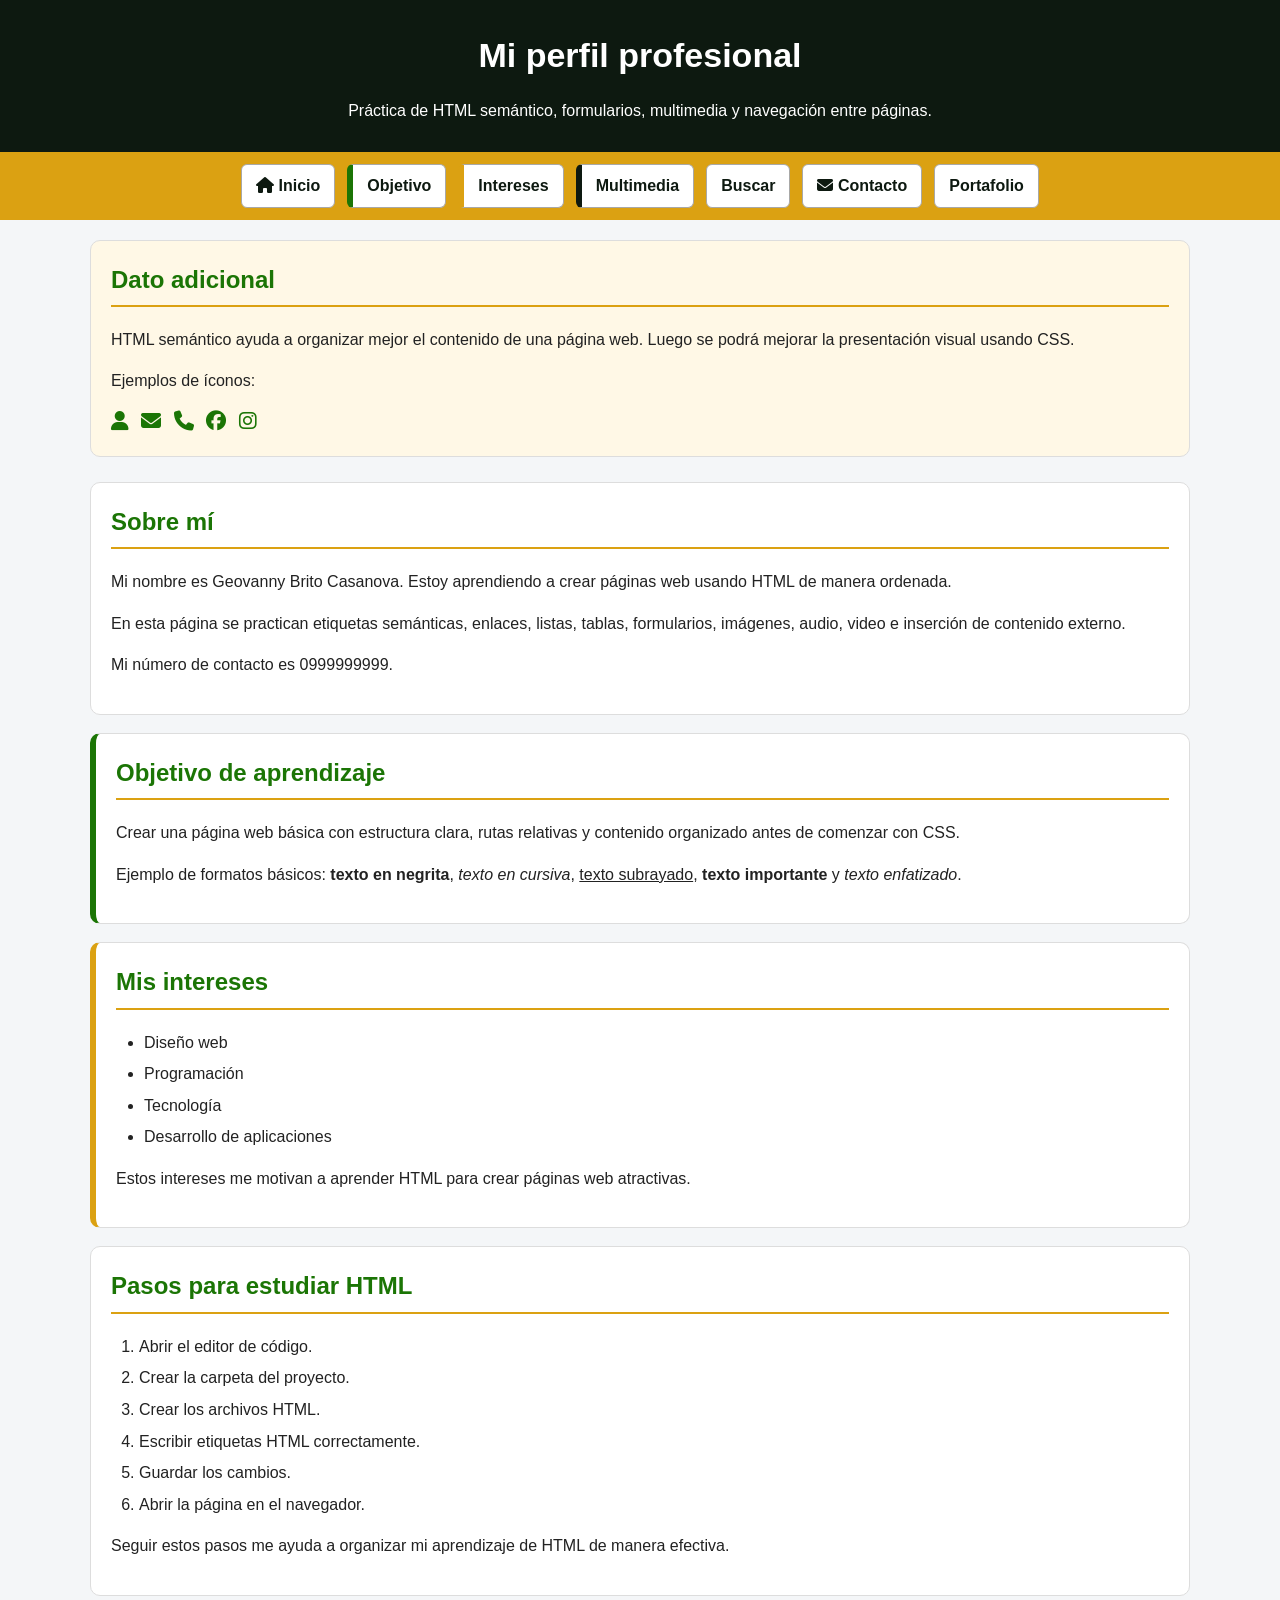
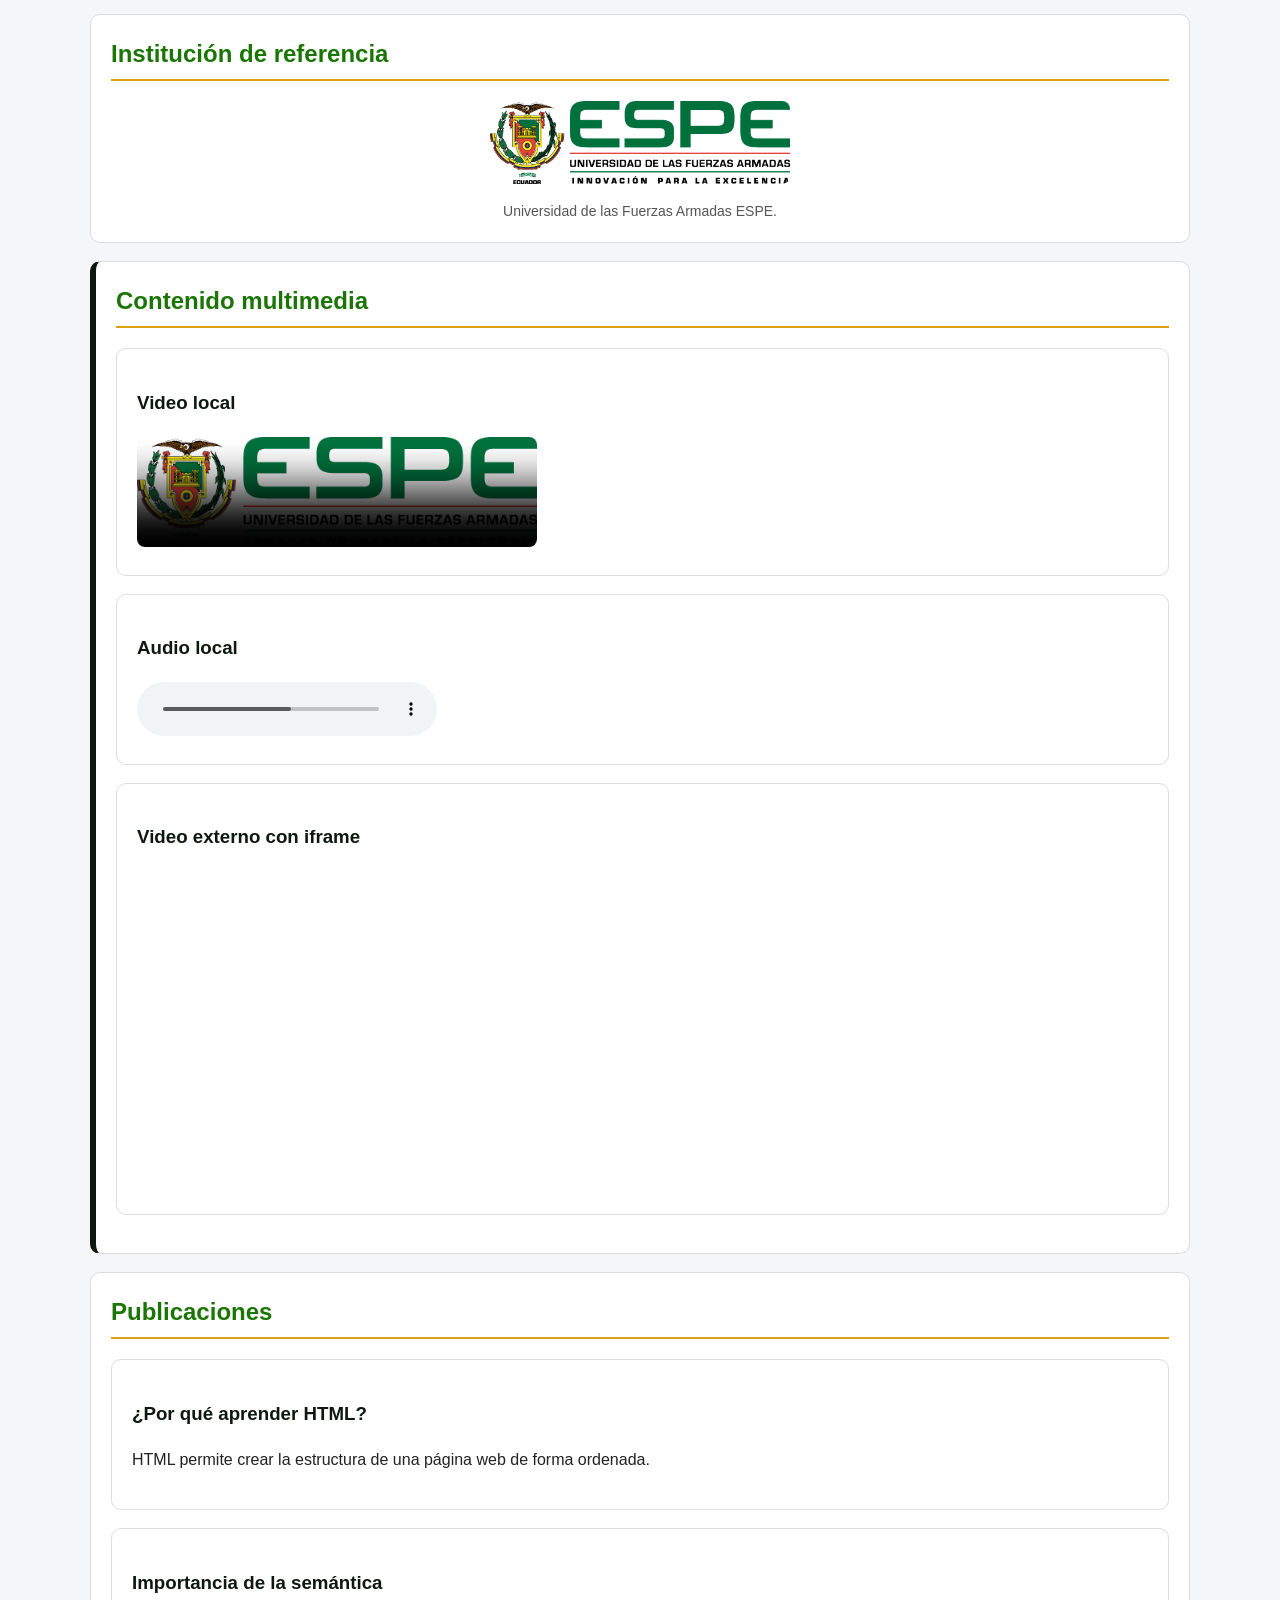
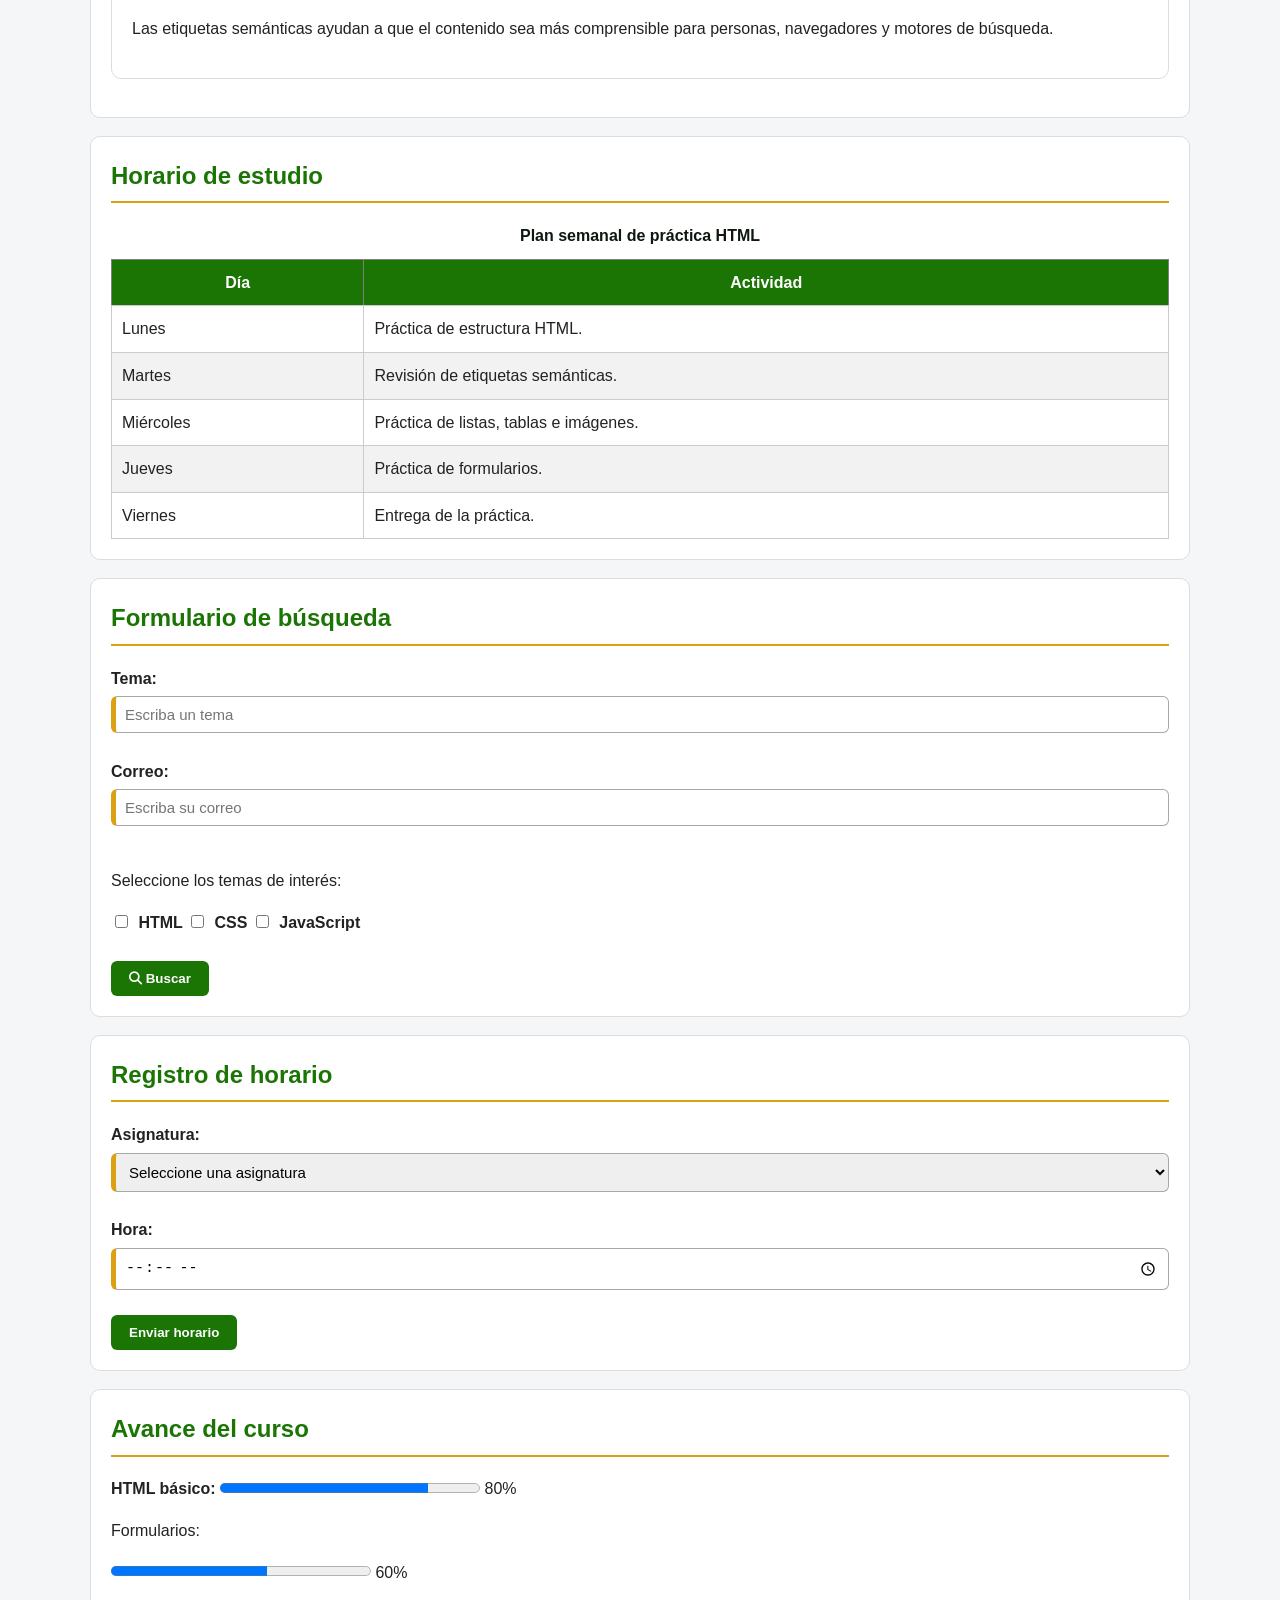
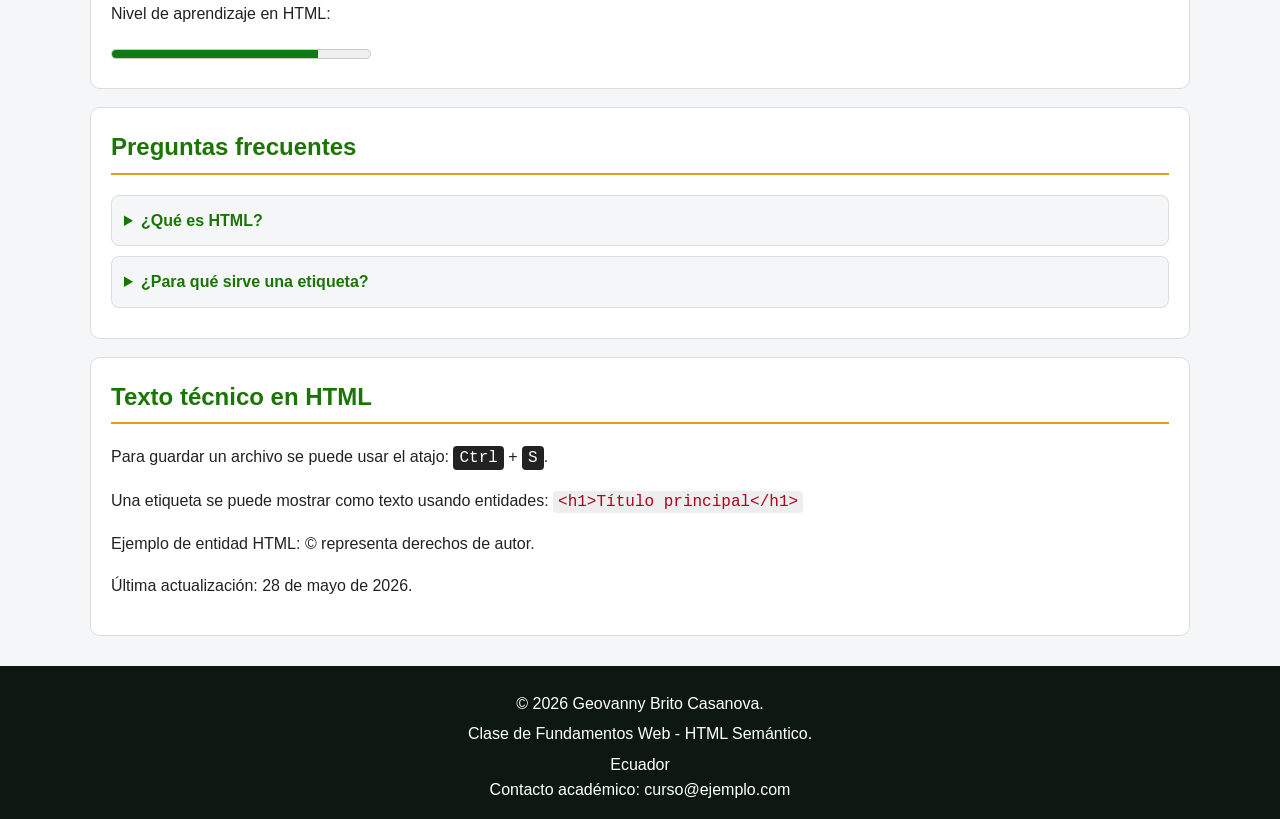
==== index.html @ 4c4e46ec "PracrticaBootstrap" ====
<!DOCTYPE html>
<html lang="es">

<head>
    <meta charset="UTF-8">
    <title>Mi perfil profesional</title>

    <!-- Ícono de la pestaña del navegador -->
    <link rel="icon" href="img/mundito.ico" type="image/x-icon">

    <!-- Librería externa para usar íconos -->
    <link rel="stylesheet" href="https://cdnjs.cloudflare.com/ajax/libs/font-awesome/6.5.0/css/all.min.css">

    <link rel="stylesheet" href="css/general.css">
    <link rel="stylesheet" href="css/index.css">
</head>

<body>

    <!-- Encabezado principal de la página -->
    <header>
        <h1>Mi perfil profesional</h1>
        <p>Práctica de HTML semántico, formularios, multimedia y navegación entre páginas.</p>
    </header>

    <!-- Menú de navegación principal -->
    <nav>
        <a class="class_btn_nav_1"  id="inicio" href="index.html">
            <i class="fa-solid fa-house"></i>
            Inicio
        </a>

        <a class="class_btn_nav_1" id="objetivo" href="#objetivo">Objetivo</a>

        <a class="class_btn_nav_2"  id="intereses" href="#intereses">Intereses</a>

        <a class="class_btn_nav_2" id="multimedia" href="#multimedia">Multimedia</a>

        <a class="class_btn_nav_3"  id="buscar" href="pages/buscar.html">Buscar</a>

        <a class="class_btn_nav_3" id="contacto" href="pages/cto/contacto.html">
            <i class="fa-solid fa-envelope"></i>
            Contacto
        </a>
        <a class="class_btn_nav_3 " href="portafolio/portafolio.html">Portafolio</a>
    </nav>

    <!-- Contenido lateral complementario -->
    <aside>
        <h2>Dato adicional</h2>
        <p>
            HTML semántico ayuda a organizar mejor el contenido de una página web.
            Luego se podrá mejorar la presentación visual usando CSS.
        </p>

        <p>Ejemplos de íconos:</p>
        <i class="fa-solid fa-user"></i>
        <i class="fa-solid fa-envelope"></i>
        <i class="fa-solid fa-phone"></i>
        <i class="fa-brands fa-facebook"></i>
        <i class="fa-brands fa-instagram"></i>
    </aside>

    <!-- Contenido principal -->
    <main>

        <!-- Sección de presentación -->
        <section id="presentacion">
            <h2>Sobre mí</h2>

            <p>
                Mi nombre es Geovanny Brito Casanova. Estoy aprendiendo a crear páginas web
                usando HTML de manera ordenada.
            </p>

            <p>
                En esta página se practican etiquetas semánticas, enlaces, listas, tablas,
                formularios, imágenes, audio, video e inserción de contenido externo.
            </p>
            <p class="nota">
                Mi número de contacto es 0999999999.
            </p>
        </section>

        <!-- Sección de objetivos -->
        <section id="objetivo">
            <h2>Objetivo de aprendizaje</h2>

            <p>
                Crear una página web básica con estructura clara, rutas relativas y contenido
                organizado antes de comenzar con CSS.
            </p>

            <p>
                Ejemplo de formatos básicos:
                <b>texto en negrita</b>,
                <i>texto en cursiva</i>,
                <u>texto subrayado</u>,
                <strong>texto importante</strong> y
                <em>texto enfatizado</em>.
            </p>
        </section>

        <!-- Sección de intereses -->
        <section id="intereses">
            <h2>Mis intereses</h2>

            <ul>
                <li>Diseño web</li>
                <li>Programación</li>
                <li>Tecnología</li>
                <li>Desarrollo de aplicaciones</li>
            </ul>
            <p class="nota">
                Estos intereses me motivan a aprender HTML para crear páginas web atractivas.
        </section>

        <!-- Sección de pasos -->
        <section id="pasos">
            <h2>Pasos para estudiar HTML</h2>

            <ol>
                <li>Abrir el editor de código.</li>
                <li>Crear la carpeta del proyecto.</li>
                <li>Crear los archivos HTML.</li>
                <li>Escribir etiquetas HTML correctamente.</li>
                <li>Guardar los cambios.</li>
                <li>Abrir la página en el navegador.</li>
            </ol>
            <p class="nota"> 
                Seguir estos pasos me ayuda a organizar mi aprendizaje de HTML de manera efectiva.
        </section>

        <!-- Sección con imagen -->
        <section>
            <h2>Institución de referencia</h2>

            <figure>
                <img src="img/espe/imagenEjemploEspe.png" alt="Logo de la ESPE" width="300">
                <figcaption>Universidad de las Fuerzas Armadas ESPE.</figcaption>
            </figure>
        </section>

        <!-- Sección multimedia -->
        <section id="multimedia">
            <h2>Contenido multimedia</h2>

            <article>
                <h3>Video local</h3>

                <video src="video/videoEjemploDiagnostica.mp4" controls width="400"
                    poster="img/espe/imagenEjemploEspe.png" muted loop>
                    Tu navegador no soporta la etiqueta de video.
                </video>
            </article>

            <article>
                <h3>Audio local</h3>

                <audio src="audio/audioEjemploA7X.mp3" controls loop preload="metadata">
                    Tu navegador no soporta la etiqueta de audio.
                </audio>
            </article>

            <article>
                <h3>Video externo con iframe</h3>

                <iframe width="560" height="315" src="https://www.youtube.com/embed/bdz90srbneU?si=QoyqD5uKp2PkH5kk"
                    title="Video de YouTube" frameborder="0"
                    allow="accelerometer; autoplay; clipboard-write; encrypted-media; gyroscope; picture-in-picture; web-share"
                    referrerpolicy="strict-origin-when-cross-origin" allowfullscreen>
                </iframe>
            </article>
        </section>

        <!-- Sección de publicaciones -->
        <section>
            <h2>Publicaciones</h2>

            <article>
                <h3>¿Por qué aprender HTML?</h3>
                <p>
                    HTML permite crear la estructura de una página web de forma ordenada.
                </p>
            </article>

            <article>
                <h3>Importancia de la semántica</h3>
                <p>
                    Las etiquetas semánticas ayudan a que el contenido sea más comprensible
                    para personas, navegadores y motores de búsqueda.
                </p>
            </article>
        </section>

        <!-- Sección de tabla -->
        <section>
            <h2>Horario de estudio</h2>

            <table border="1">
                <caption>Plan semanal de práctica HTML</caption>

                <thead>
                    <tr>
                        <th>Día</th>
                        <th>Actividad</th>
                    </tr>
                </thead>

                <tbody>
                    <tr>
                        <td>Lunes</td>
                        <td>Práctica de estructura HTML.</td>
                    </tr>

                    <tr>
                        <td>Martes</td>
                        <td>Revisión de etiquetas semánticas.</td>
                    </tr>

                    <tr>
                        <td>Miércoles</td>
                        <td>Práctica de listas, tablas e imágenes.</td>
                    </tr>

                    <tr>
                        <td>Jueves</td>
                        <td>Práctica de formularios.</td>
                    </tr>

                    <tr>
                        <td>Viernes</td>
                        <td>Entrega de la práctica.</td>
                    </tr>
                </tbody>
            </table>
        </section>

        <!-- Sección de formulario de búsqueda -->
        <section>
            <h2>Formulario de búsqueda</h2>

            <!-- 
                Este formulario usa GET.
                Por eso los datos viajan en la URL hacia pages/buscar.html.
            -->
            <form method="GET" action="pages/buscar.html">

                <label for="tema">Tema:</label>
                <input type="text" id="tema" name="tema" placeholder="Escriba un tema" required minlength="3"
                    maxlength="20">

                <br><br>

                <label for="correo">Correo:</label>
                <input type="email" id="correo" name="correo" placeholder="Escriba su correo" required>

                <br><br>

                <p>Seleccione los temas de interés:</p>

                <label>
                    <input type="checkbox" name="temas[]" value="html">
                    HTML
                </label>

                <label>
                    <input type="checkbox" name="temas[]" value="css">
                    CSS
                </label>

                <label>
                    <input type="checkbox" name="temas[]" value="javascript">
                    JavaScript
                </label>

                <br><br>

                <button type="submit">
                    <i class="fa-solid fa-magnifying-glass"></i>
                    Buscar
                </button>
            </form>
        </section>

        <!-- Sección de registro de horario -->
        <section>
            <h2>Registro de horario</h2>

            <form method="GET" action="pages/buscar.html">

                <label for="asignatura">Asignatura:</label>
                <select id="asignatura" name="asignatura" required>
                    <option value="">Seleccione una asignatura</option>
                    <option value="programacion">Programación</option>
                    <option value="base_datos">Base de Datos</option>
                    <option value="redes">Redes</option>
                    <option value="sistemas_operativos">Sistemas Operativos</option>
                </select>

                <br><br>

                <label for="hora">Hora:</label>
                <input type="time" id="hora" name="hora" min="08:00" max="17:00" step="1800" required>

                <br><br>

                <button type="submit">Enviar horario</button>
            </form>
        </section>

        <!-- Sección de avance del curso -->
        <section>
            <h2>Avance del curso</h2>

            <label for="avance-html">HTML básico:</label>
            <progress id="avance-html" value="80" max="100"></progress>
            <span>80%</span>

            <p>Formularios:</p>
            <progress value="60" max="100"></progress>
            <span>60%</span>

            <p>Nivel de aprendizaje en HTML:</p>
            <meter value="8" min="0" max="10"></meter>
        </section>

        <!-- Sección de preguntas frecuentes -->
        <section>
            <h2>Preguntas frecuentes</h2>

            <details>
                <summary>¿Qué es HTML?</summary>
                <p>HTML es el lenguaje que permite crear la estructura de una página web.</p>
            </details>

            <details>
                <summary>¿Para qué sirve una etiqueta?</summary>
                <p>Una etiqueta indica al navegador cómo debe interpretar una parte del contenido.</p>
            </details>
        </section>

        <!-- Sección de texto técnico -->
        <section>
            <h2>Texto técnico en HTML</h2>

            <p>
                Para guardar un archivo se puede usar el atajo:
                <kbd>Ctrl</kbd> + <kbd>S</kbd>.
            </p>

            <p>
                Una etiqueta se puede mostrar como texto usando entidades:
                <code>&lt;h1&gt;Título principal&lt;/h1&gt;</code>
            </p>

            <p>
                Ejemplo de entidad HTML:
                &copy; representa derechos de autor.
            </p>

            <p class="nota">
                Última actualización:
                <time datetime="2026-05-28">28 de mayo de 2026</time>.
            </p>
        </section>

    </main>

    <!-- Pie de página -->
    <footer>
        <p>&copy; 2026 Geovanny Brito Casanova.</p>
        <p>Clase de Fundamentos Web - HTML Semántico.</p>

        <address>
            Ecuador<br>
            Contacto académico: curso@ejemplo.com
        </address>
    </footer>

</body>

</html>
---- css/general.css ----
/* ============================================================
   general.css
   Archivo CSS general para TODAS las páginas del sitio.
   Aquí se colocan estilos compartidos: reinicio básico, etiquetas,
   navegación, formularios, tablas, multimedia y utilidades.

   Para enseñar poco a poco:
   1. Copiar este archivo completo.
   2. Comentar o descomentar bloques según el tema de clase.
   3. Mostrar cómo cambia la página al guardar y actualizar navegador.
   ============================================================ */


/* ============================================================
   BLOQUE 1: SELECTOR UNIVERSAL (*)
   Aplica a todos los elementos HTML.
   Sirve para controlar el cálculo de tamaños y quitar espacios
   inesperados del navegador.
   ============================================================ */

* {
    box-sizing: border-box;
}


/* ============================================================
   BLOQUE 2: ESTILO GENERAL DEL BODY
   body representa todo el contenido visible de la página.
   Aquí se define fuente, color de texto, color de fondo,
   margen e interlineado.
   ============================================================ */

body {
    margin: 0;
    font-family: Arial, Helvetica, sans-serif;
    background-color: #f4f6f8;
    color: #222222;
    line-height: 1.6;
}


/* ============================================================
   BLOQUE 3: SELECTORES DE ETIQUETA
   Estos estilos afectan directamente a etiquetas HTML.
   Ejemplos: h1, h2, p, a, img.
   ============================================================ */

h1 {
    margin: 0;
    font-size: 34px;
    text-align: center;
}

h2 {
    color: #1b7505;
    margin-top: 0;
    border-bottom: 2px solid #dba112;
    padding-bottom: 6px;
}

h3 {
    color: #0d1910;
}

p {
    font-size: 16px;
    text-align: justify;
}

a {
    color: #1b7505;
    text-decoration: none;
}

a:hover {
    text-decoration: underline;
}


/* ============================================================
   BLOQUE 4: HEADER Y FOOTER
   header se usa para el encabezado.
   footer se usa para el pie de página.
   ============================================================ */

header {
    background-color: #0d1910;
    color: white;
    padding: 28px 16px;
    text-align: center;
}

header p {
    text-align: center;
    margin-bottom: 0;
}

footer {
    background-color: #0d1910;
    color: white;
    text-align: center;
    padding: 20px;
    margin-top: 30px;
}

footer p {
    text-align: center;
    margin: 5px 0;
}

footer address {
    font-style: normal;
}


/* ============================================================
   BLOQUE 5: NAVEGACIÓN
   nav contiene enlaces internos y externos.
   display: flex permite ordenar los enlaces en fila.
   gap crea espacio entre enlaces.
   ============================================================ */

nav {
    background-color: #dba112;
    padding: 12px;
    text-align: center;
    display: flex;
    justify-content: center;
    flex-wrap: wrap;
    gap: 12px;
}

nav a {
    background-color: white;
    color: #0d1910;
    padding: 8px 14px;
    border-radius: 6px;
    font-weight: bold;
    border: 1px solid #a8a8a7;
}

nav a:hover {
    background-color: #1b7505;
    color: white;
    text-decoration: none;
}


/* ============================================================
   BLOQUE 6: ESTRUCTURA PRINCIPAL
   main contiene el contenido principal.
   section y article organizan bloques de información.
   ============================================================ */

main {
    width: 90%;
    max-width: 1100px;
    margin: 25px auto;
}

section,
article,
aside {
    background-color: white;
    padding: 20px;
    margin-bottom: 18px;
    border: 1px solid #dddddd;
    border-radius: 10px;
}


/* ============================================================
   BLOQUE 7: ASIDE
   aside contiene información complementaria.
   ============================================================ */

aside {
    width: 90%;
    max-width: 1100px;
    margin: 20px auto;
    background-color: #fff8e6;
}

aside i {
    margin-right: 8px;
    font-size: 20px;
    color: #1b7505;
}


/* ============================================================
   BLOQUE 8: IMÁGENES Y MULTIMEDIA
   max-width evita que las imágenes y videos se salgan
   del ancho disponible.
   ============================================================ */

img,
video,
iframe {
    max-width: 100%;
    border-radius: 8px;
}

figure {
    text-align: center;
    margin: 0;
}

figcaption {
    font-size: 14px;
    color: #555555;
    margin-top: 8px;
}


/* ============================================================
   BLOQUE 9: LISTAS
   ul sirve para listas sin orden.
   ol sirve para listas ordenadas.
   ============================================================ */

ul,
ol {
    padding-left: 28px;
}

li {
    margin-bottom: 6px;
}


/* ============================================================
   BLOQUE 10: TABLAS
   border-collapse une los bordes de las celdas.
   width: 100% hace que la tabla use todo el ancho disponible.
   ============================================================ */

table {
    width: 100%;
    border-collapse: collapse;
    background-color: white;
}

caption {
    font-weight: bold;
    margin-bottom: 10px;
    color: #0d1910;
}

th {
    background-color: #1b7505;
    color: white;
    padding: 10px;
}

td {
    padding: 10px;
    border: 1px solid #cccccc;
}

tr:nth-child(even) {
    background-color: #f2f2f2;
}


/* ============================================================
   BLOQUE 11: FORMULARIOS
   input, select, textarea y button son elementos comunes
   dentro de formularios.
   ============================================================ */

form {
    margin-top: 12px;
}

label {
    font-weight: bold;
}

input,
select,
textarea {
    width: 100%;
    padding: 9px;
    margin-top: 5px;
    border: 1px solid #a8a8a7;
    border-radius: 6px;
    font-size: 15px;
}

input[type="checkbox"],
input[type="radio"] {
    width: auto;
    margin-right: 6px;
}

textarea {
    resize: vertical;
}

button {
    background-color: #1b7505;
    color: white;
    border: none;
    padding: 10px 18px;
    border-radius: 6px;
    cursor: pointer;
    font-weight: bold;
}

button:hover {
    background-color: #0d1910;
}


/* ============================================================
   BLOQUE 12: ATRIBUTOS Y ESTADOS DE FORMULARIO
   :focus se activa cuando el usuario selecciona un campo.
   :required permite explicar campos obligatorios.
   ============================================================ */

input:focus,
select:focus,
textarea:focus {
    outline: 2px solid #dba112;
    border-color: #1b7505;
}

input:required,
select:required,
textarea:required {
    border-left: 5px solid #dba112;
}


/* ============================================================
   BLOQUE 13: DETAILS, SUMMARY, PROGRESS Y METER
   Se usan para contenido desplegable y barras de progreso.
   ============================================================ */

details {
    background-color: #f4f6f8;
    padding: 12px;
    border-radius: 8px;
    border: 1px solid #dddddd;
    margin-bottom: 10px;
}

summary {
    cursor: pointer;
    font-weight: bold;
    color: #1b7505;
}

progress,
meter {
    width: 260px;
    height: 20px;
}


/* ============================================================
   BLOQUE 14: TEXTO TÉCNICO
   code, pre y kbd ayudan a explicar código dentro de HTML.
   ============================================================ */

code {
    background-color: #eeeeee;
    color: #b00020;
    padding: 2px 5px;
    border-radius: 4px;
}

pre {
    background-color: #0d1910;
    color: white;
    padding: 15px;
    border-radius: 8px;
    overflow-x: auto;
}

kbd {
    background-color: #222222;
    color: white;
    padding: 3px 6px;
    border-radius: 4px;
}


/* ============================================================
   BLOQUE 15: SELECTORES DE CLASE
   Una clase se escribe con punto.
   En HTML se usa así: class="centrado"
   ============================================================ */

.centrado {
    text-align: center;
}

.texto-verde {
    color: #1b7505;
}

.texto-dorado {
    color: #dba112;
}

.caja-destacada {
    background-color: #fff8e6;
    border: 2px solid #dba112;
    padding: 15px;
    border-radius: 8px;
}


/* ============================================================
   BLOQUE 16: SELECTORES DE ID
   Un id se escribe con numeral.
   En HTML se usa así: id="objetivo"
   ============================================================ */

#objetivo {
    border-left: 6px solid #1b7505;
}

#intereses {
    border-left: 6px solid #dba112;
}

#multimedia {
    border-left: 6px solid #0d1910;
}


/* ============================================================
   BLOQUE 17: RESPONSIVE BÁSICO
   Cuando la pantalla es pequeña, el menú se acomoda en columna.
   Esto prepara el camino hacia CSS responsive.
   ============================================================ */

/* Se aplica solo cuando la pantalla mide 700px o menos, normalmente celulares o tablets pequeñas */
@media (max-width: 700px) {

    /* Selecciona el menú de navegación */
    nav {
        /* Coloca los elementos del menú uno debajo del otro */
        flex-direction: column;
    }

    /* Selecciona cada enlace dentro del menú */
    nav a {
        /* Hace que cada enlace ocupe todo el ancho disponible */
        width: 100%;

        /* Centra el texto dentro de cada enlace */
        text-align: center;
    }

    /* Selecciona el título principal de la página */
    h1 {
        /* Reduce el tamaño del título para que no se vea muy grande en celular */
        font-size: 26px;
    }

    /* Selecciona el contenido principal y la barra lateral */
    main,
    aside {
        /* Hace que ocupen el 95% del ancho, dejando un pequeño margen */
        width: 95%;
    }

    /* Selecciona secciones, artículos y barra lateral */
    section,
    article,
    aside {
        /* Reduce el espacio interno para aprovechar mejor la pantalla pequeña */
        padding: 15px;
    }

    /* Selecciona las tablas */
    table {
        /* Reduce el tamaño del texto de la tabla para que entre mejor */
        font-size: 14px;
    }

    /* Selecciona campos de formulario y botones */
    input,
    select,
    textarea,
    button {
        /* Ocupa todo el ancho disponible del contenedor */
        width: 100%;
        /* Impide que el elemento crezca más allá del ancho de su contenedor */
        max-width: 100%;
        /* Hace que padding y bordes se incluyan dentro del ancho total */
        box-sizing: border-box;
        /* Tamaño de texto cómodo para lectura y uso en dispositivos móviles */
        font-size: 16px;
    }

    input,
    select,
    textarea,
    button,
    meter,
    progress,
    audio {
        /* Ocupa todo el ancho disponible del contenedor */
        width: 100%;
        /* Impide que el elemento crezca más allá del ancho de su contenedor */
        max-width: 100%;
        /* Hace que padding y bordes se incluyan dentro del ancho total */
        box-sizing: border-box;
        /* Tamaño de texto cómodo para lectura y uso en dispositivos móviles */
        font-size: 16px;
    }
}
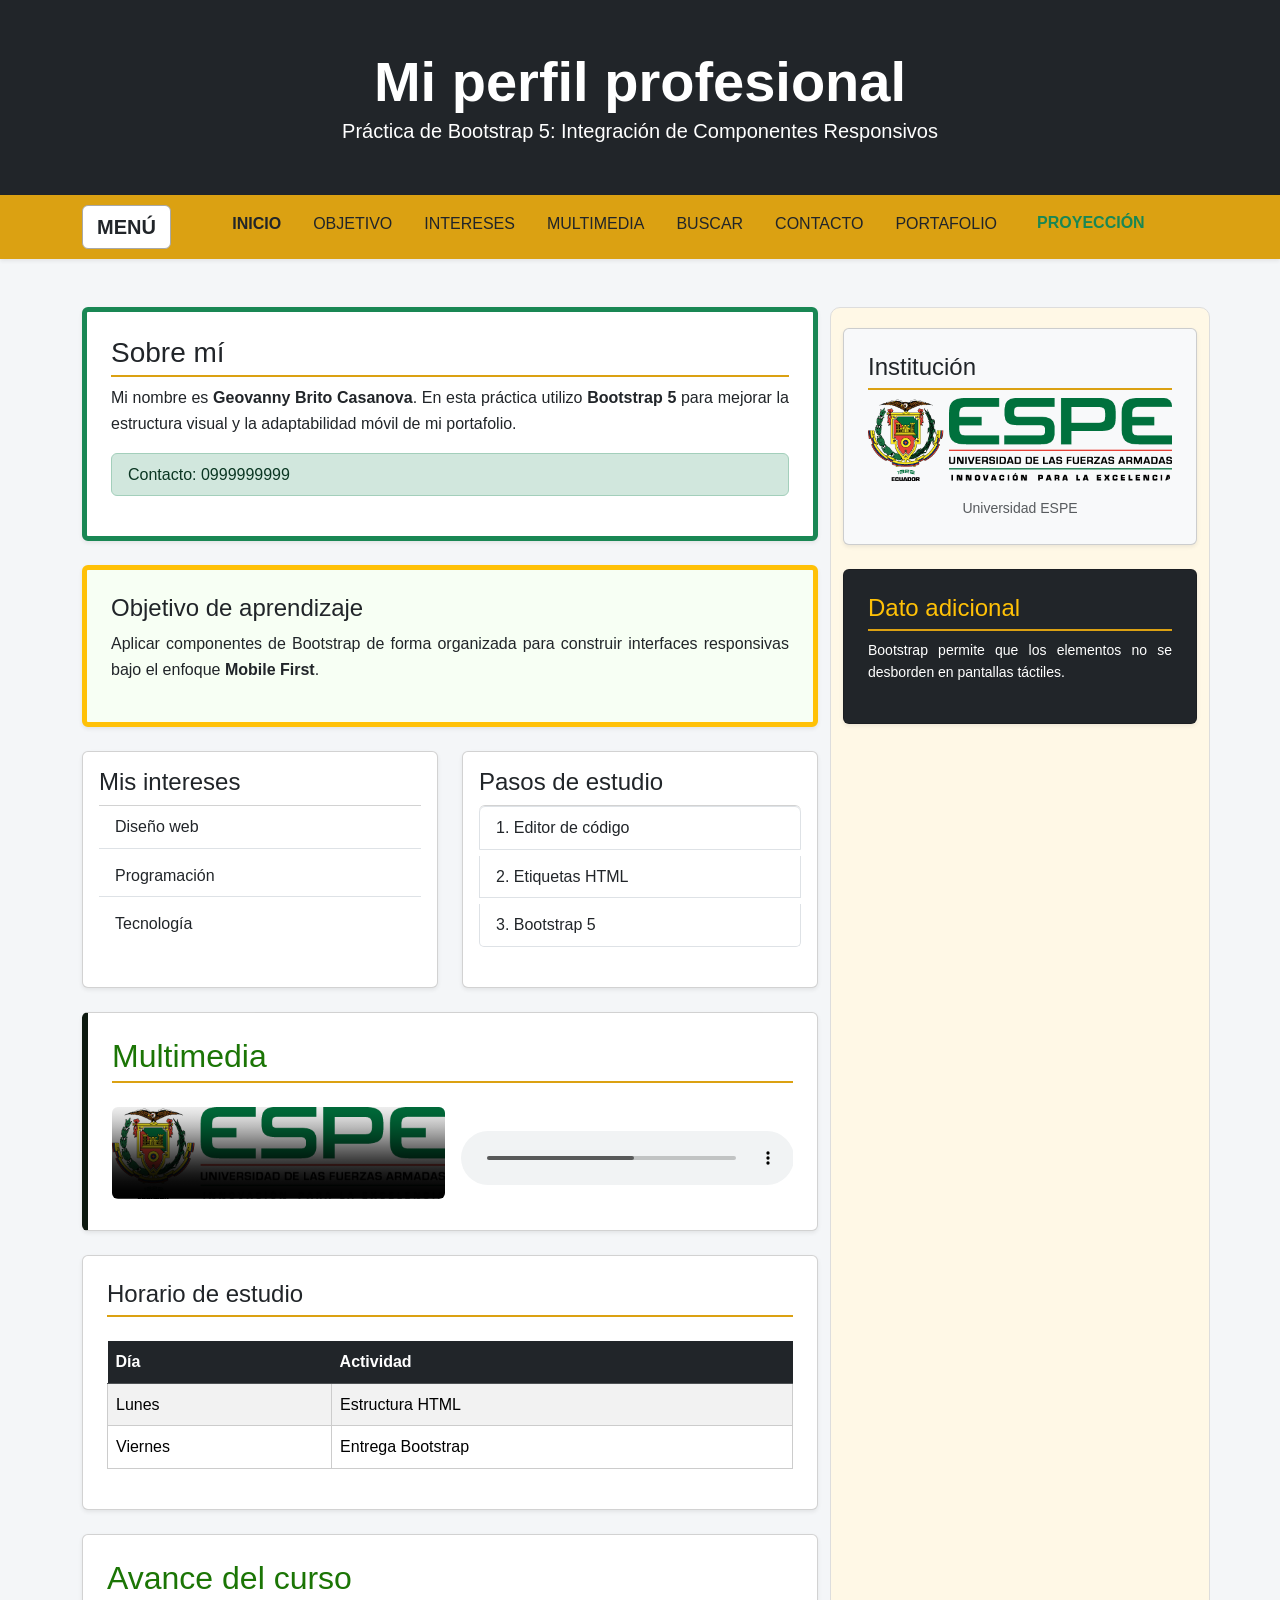
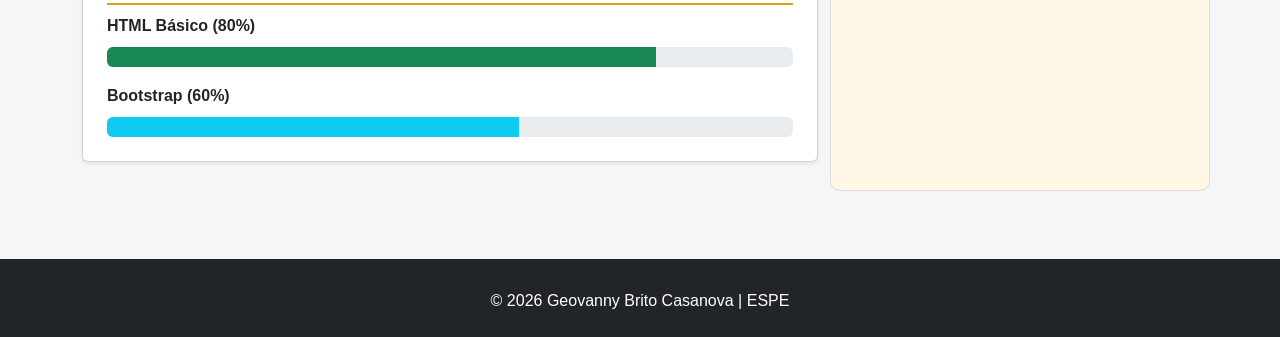
==== commit c3b1756d: "TareaBootstrap" ====
--- a/index.html
+++ b/index.html
@@ -3,13 +3,12 @@
 
 <head>
     <meta charset="UTF-8">
-    <title>Mi perfil profesional</title>
+    <meta name="viewport" content="width=device-width, initial-scale=1.0">
+    <title>Mi perfil profesional - PracticaBootstrap</title>
 
-    <!-- Ícono de la pestaña del navegador -->
     <link rel="icon" href="img/mundito.ico" type="image/x-icon">
 
-    <!-- Librería externa para usar íconos -->
-    <link rel="stylesheet" href="https://cdnjs.cloudflare.com/ajax/libs/font-awesome/6.5.0/css/all.min.css">
+    <link href="https://cdn.jsdelivr.net/npm/bootstrap@5.3.3/dist/css/bootstrap.min.css" rel="stylesheet">
 
     <link rel="stylesheet" href="css/general.css">
     <link rel="stylesheet" href="css/index.css">
@@ -17,367 +16,145 @@
 
 <body>
 
-    <!-- Encabezado principal de la página -->
-    <header>
-        <h1>Mi perfil profesional</h1>
-        <p>Práctica de HTML semántico, formularios, multimedia y navegación entre páginas.</p>
+    <header class="bg-dark text-white text-center py-5">
+        <div class="container">
+            <h1 class="display-4 fw-bold">Mi perfil profesional</h1>
+            <p class="lead">Práctica de Bootstrap 5: Integración de Componentes Responsivos</p>
+        </div>
     </header>
 
-    <!-- Menú de navegación principal -->
-    <nav>
-        <a class="class_btn_nav_1"  id="inicio" href="index.html">
-            <i class="fa-solid fa-house"></i>
-            Inicio
-        </a>
-
-        <a class="class_btn_nav_1" id="objetivo" href="#objetivo">Objetivo</a>
-
-        <a class="class_btn_nav_2"  id="intereses" href="#intereses">Intereses</a>
-
-        <a class="class_btn_nav_2" id="multimedia" href="#multimedia">Multimedia</a>
-
-        <a class="class_btn_nav_3"  id="buscar" href="pages/buscar.html">Buscar</a>
-
-        <a class="class_btn_nav_3" id="contacto" href="pages/cto/contacto.html">
-            <i class="fa-solid fa-envelope"></i>
-            Contacto
-        </a>
-        <a class="class_btn_nav_3 " href="portafolio/portafolio.html">Portafolio</a>
+    <nav class="navbar navbar-expand-lg navbar-dark shadow-sm" style="background-color: #dba112;">
+        <div class="container">
+            <a class="navbar-brand fw-bold text-dark" href="#">MENÚ</a>
+            <button class="navbar-toggler" type="button" data-bs-toggle="collapse" data-bs-target="#navbarNav">
+                <span class="navbar-toggler-icon"></span>
+            </button>
+            <div class="collapse navbar-collapse justify-content-center" id="navbarNav">
+                <ul class="navbar-nav gap-3">
+                    <li class="nav-item"><a class="nav-link text-dark active fw-bold" href="index.html">INICIO</a></li>
+                    <li class="nav-item"><a class="nav-link text-dark" href="#objetivo">OBJETIVO</a></li>
+                    <li class="nav-item"><a class="nav-link text-dark" href="#intereses">INTERESES</a></li>
+                    <li class="nav-item"><a class="nav-link text-dark" href="#multimedia">MULTIMEDIA</a></li>
+                    <li class="nav-item"><a class="nav-link text-dark" href="pages/buscar.html">BUSCAR</a></li>
+                    <li class="nav-item"><a class="nav-link text-dark" href="pages/cto/contacto.html">CONTACTO</a></li>
+                    <li class="nav-item"><a class="nav-link text-dark" href="portafolio/portafolio.html">PORTAFOLIO</a></li>
+                    <li class="nav-item"><a class="nav-link btn btn-light text-success fw-bold px-3" href="pages/proyeccion.html">PROYECCIÓN</a></li>
+                </ul>
+            </div>
+        </div>
     </nav>
 
-    <!-- Contenido lateral complementario -->
-    <aside>
-        <h2>Dato adicional</h2>
-        <p>
-            HTML semántico ayuda a organizar mejor el contenido de una página web.
-            Luego se podrá mejorar la presentación visual usando CSS.
-        </p>
+    <div class="container my-5">
+        <div class="row g-4">
+            
+            <main class="col-lg-8">
 
-        <p>Ejemplos de íconos:</p>
-        <i class="fa-solid fa-user"></i>
-        <i class="fa-solid fa-envelope"></i>
-        <i class="fa-solid fa-phone"></i>
-        <i class="fa-brands fa-facebook"></i>
-        <i class="fa-brands fa-instagram"></i>
-    </aside>
+                <section id="presentacion" class="card shadow-sm p-4 mb-4 border-start border-success border-5">
+                    <h2 class="h3">Sobre mí</h2>
+                    <p>Mi nombre es <strong>Geovanny Brito Casanova</strong>. En esta práctica utilizo <strong>Bootstrap 5</strong> para mejorar la estructura visual y la adaptabilidad móvil de mi portafolio.</p>
+                    <div class="alert alert-success py-2">
+                        Contacto: 0999999999
+                    </div>
+                </section>
 
-    <!-- Contenido principal -->
-    <main>
+                <section id="objetivo" class="card shadow-sm p-4 mb-4 border-start border-warning border-5">
+                    <h3 class="h4">Objetivo de aprendizaje</h3>
+                    <p>Aplicar componentes de Bootstrap de forma organizada para construir interfaces responsivas bajo el enfoque <strong>Mobile First</strong>.</p>
+                </section>
 
-        <!-- Sección de presentación -->
-        <section id="presentacion">
-            <h2>Sobre mí</h2>
+                <div class="row g-4 mb-4">
+                    <div class="col-md-6">
+                        <article class="card h-100 p-3 shadow-sm">
+                            <h4>Mis intereses</h4>
+                            <ul class="list-group list-group-flush">
+                                <li class="list-group-item">Diseño web</li>
+                                <li class="list-group-item">Programación</li>
+                                <li class="list-group-item">Tecnología</li>
+                            </ul>
+                        </article>
+                    </div>
+                    <div class="col-md-6">
+                        <article class="card h-100 p-3 shadow-sm">
+                            <h4>Pasos de estudio</h4>
+                            <ol class="list-group list-group-numbered">
+                                <li class="list-group-item">Editor de código</li>
+                                <li class="list-group-item">Etiquetas HTML</li>
+                                <li class="list-group-item">Bootstrap 5</li>
+                            </ol>
+                        </article>
+                    </div>
+                </div>
 
-            <p>
-                Mi nombre es Geovanny Brito Casanova. Estoy aprendiendo a crear páginas web
-                usando HTML de manera ordenada.
-            </p>
+                <section id="multimedia" class="card shadow-sm p-4 mb-4">
+                    <h2 class="mb-4">Multimedia</h2>
+                    <div class="row g-3">
+                        <div class="col-md-6">
+                            <video src="video/videoEjemploDiagnostica.mp4" class="w-100 rounded" controls poster="img/espe/imagenEjemploEspe.png"></video>
+                        </div>
+                        <div class="col-md-6">
+                            <audio src="audio/audioEjemploA7X.mp3" class="w-100 mt-4" controls></audio>
+                        </div>
+                    </div>
+                </section>
 
-            <p>
-                En esta página se practican etiquetas semánticas, enlaces, listas, tablas,
-                formularios, imágenes, audio, video e inserción de contenido externo.
-            </p>
-            <p class="nota">
-                Mi número de contacto es 0999999999.
-            </p>
-        </section>
+                <section class="card shadow-sm p-4 mb-4">
+                    <h2 class="h4">Horario de estudio</h2>
+                    <div class="table-responsive">
+                        <table class="table table-striped table-hover mt-3">
+                            <thead class="table-dark">
+                                <tr><th>Día</th><th>Actividad</th></tr>
+                            </thead>
+                            <tbody>
+                                <tr><td>Lunes</td><td>Estructura HTML</td></tr>
+                                <tr><td>Viernes</td><td>Entrega Bootstrap</td></tr>
+                            </tbody>
+                        </table>
+                    </div>
+                </section>
 
-        <!-- Sección de objetivos -->
-        <section id="objetivo">
-            <h2>Objetivo de aprendizaje</h2>
+                <section class="card shadow-sm p-4 mb-4">
+                    <h2>Avance del curso</h2>
+                    <div class="mb-3">
+                        <label class="form-label">HTML Básico (80%)</label>
+                        <div class="progress" style="height: 20px;">
+                            <div class="progress-bar bg-success" style="width: 80%"></div>
+                        </div>
+                    </div>
+                    <div>
+                        <label class="form-label">Bootstrap (60%)</label>
+                        <div class="progress" style="height: 20px;">
+                            <div class="progress-bar bg-info" style="width: 60%"></div>
+                        </div>
+                    </div>
+                </section>
 
-            <p>
-                Crear una página web básica con estructura clara, rutas relativas y contenido
-                organizado antes de comenzar con CSS.
-            </p>
+            </main>
 
-            <p>
-                Ejemplo de formatos básicos:
-                <b>texto en negrita</b>,
-                <i>texto en cursiva</i>,
-                <u>texto subrayado</u>,
-                <strong>texto importante</strong> y
-                <em>texto enfatizado</em>.
-            </p>
-        </section>
+            <aside class="col-lg-4">
+                <div class="card p-4 mb-4 shadow-sm bg-light">
+                    <h2 class="h4">Institución</h2>
+                    <figure class="text-center">
+                        <img src="img/espe/imagenEjemploEspe.png" alt="Logo ESPE" class="img-fluid mb-2">
+                        <figcaption class="text-muted">Universidad ESPE</figcaption>
+                    </figure>
+                </div>
 
-        <!-- Sección de intereses -->
-        <section id="intereses">
-            <h2>Mis intereses</h2>
+                <div class="card p-4 shadow-sm bg-dark text-white">
+                    <h2 class="h4 text-warning">Dato adicional</h2>
+                    <p class="small">Bootstrap permite que los elementos no se desborden en pantallas táctiles.</p>
+                </div>
+            </aside>
 
-            <ul>
-                <li>Diseño web</li>
-                <li>Programación</li>
-                <li>Tecnología</li>
-                <li>Desarrollo de aplicaciones</li>
-            </ul>
-            <p class="nota">
-                Estos intereses me motivan a aprender HTML para crear páginas web atractivas.
-        </section>
+        </div>
+    </div>
 
-        <!-- Sección de pasos -->
-        <section id="pasos">
-            <h2>Pasos para estudiar HTML</h2>
-
-            <ol>
-                <li>Abrir el editor de código.</li>
-                <li>Crear la carpeta del proyecto.</li>
-                <li>Crear los archivos HTML.</li>
-                <li>Escribir etiquetas HTML correctamente.</li>
-                <li>Guardar los cambios.</li>
-                <li>Abrir la página en el navegador.</li>
-            </ol>
-            <p class="nota"> 
-                Seguir estos pasos me ayuda a organizar mi aprendizaje de HTML de manera efectiva.
-        </section>
-
-        <!-- Sección con imagen -->
-        <section>
-            <h2>Institución de referencia</h2>
-
-            <figure>
-                <img src="img/espe/imagenEjemploEspe.png" alt="Logo de la ESPE" width="300">
-                <figcaption>Universidad de las Fuerzas Armadas ESPE.</figcaption>
-            </figure>
-        </section>
-
-        <!-- Sección multimedia -->
-        <section id="multimedia">
-            <h2>Contenido multimedia</h2>
-
-            <article>
-                <h3>Video local</h3>
-
-                <video src="video/videoEjemploDiagnostica.mp4" controls width="400"
-                    poster="img/espe/imagenEjemploEspe.png" muted loop>
-                    Tu navegador no soporta la etiqueta de video.
-                </video>
-            </article>
-
-            <article>
-                <h3>Audio local</h3>
-
-                <audio src="audio/audioEjemploA7X.mp3" controls loop preload="metadata">
-                    Tu navegador no soporta la etiqueta de audio.
-                </audio>
-            </article>
-
-            <article>
-                <h3>Video externo con iframe</h3>
-
-                <iframe width="560" height="315" src="https://www.youtube.com/embed/bdz90srbneU?si=QoyqD5uKp2PkH5kk"
-                    title="Video de YouTube" frameborder="0"
-                    allow="accelerometer; autoplay; clipboard-write; encrypted-media; gyroscope; picture-in-picture; web-share"
-                    referrerpolicy="strict-origin-when-cross-origin" allowfullscreen>
-                </iframe>
-            </article>
-        </section>
-
-        <!-- Sección de publicaciones -->
-        <section>
-            <h2>Publicaciones</h2>
-
-            <article>
-                <h3>¿Por qué aprender HTML?</h3>
-                <p>
-                    HTML permite crear la estructura de una página web de forma ordenada.
-                </p>
-            </article>
-
-            <article>
-                <h3>Importancia de la semántica</h3>
-                <p>
-                    Las etiquetas semánticas ayudan a que el contenido sea más comprensible
-                    para personas, navegadores y motores de búsqueda.
-                </p>
-            </article>
-        </section>
-
-        <!-- Sección de tabla -->
-        <section>
-            <h2>Horario de estudio</h2>
-
-            <table border="1">
-                <caption>Plan semanal de práctica HTML</caption>
-
-                <thead>
-                    <tr>
-                        <th>Día</th>
-                        <th>Actividad</th>
-                    </tr>
-                </thead>
-
-                <tbody>
-                    <tr>
-                        <td>Lunes</td>
-                        <td>Práctica de estructura HTML.</td>
-                    </tr>
-
-                    <tr>
-                        <td>Martes</td>
-                        <td>Revisión de etiquetas semánticas.</td>
-                    </tr>
-
-                    <tr>
-                        <td>Miércoles</td>
-                        <td>Práctica de listas, tablas e imágenes.</td>
-                    </tr>
-
-                    <tr>
-                        <td>Jueves</td>
-                        <td>Práctica de formularios.</td>
-                    </tr>
-
-                    <tr>
-                        <td>Viernes</td>
-                        <td>Entrega de la práctica.</td>
-                    </tr>
-                </tbody>
-            </table>
-        </section>
-
-        <!-- Sección de formulario de búsqueda -->
-        <section>
-            <h2>Formulario de búsqueda</h2>
-
-            <!-- 
-                Este formulario usa GET.
-                Por eso los datos viajan en la URL hacia pages/buscar.html.
-            -->
-            <form method="GET" action="pages/buscar.html">
-
-                <label for="tema">Tema:</label>
-                <input type="text" id="tema" name="tema" placeholder="Escriba un tema" required minlength="3"
-                    maxlength="20">
-
-                <br><br>
-
-                <label for="correo">Correo:</label>
-                <input type="email" id="correo" name="correo" placeholder="Escriba su correo" required>
-
-                <br><br>
-
-                <p>Seleccione los temas de interés:</p>
-
-                <label>
-                    <input type="checkbox" name="temas[]" value="html">
-                    HTML
-                </label>
-
-                <label>
-                    <input type="checkbox" name="temas[]" value="css">
-                    CSS
-                </label>
-
-                <label>
-                    <input type="checkbox" name="temas[]" value="javascript">
-                    JavaScript
-                </label>
-
-                <br><br>
-
-                <button type="submit">
-                    <i class="fa-solid fa-magnifying-glass"></i>
-                    Buscar
-                </button>
-            </form>
-        </section>
-
-        <!-- Sección de registro de horario -->
-        <section>
-            <h2>Registro de horario</h2>
-
-            <form method="GET" action="pages/buscar.html">
-
-                <label for="asignatura">Asignatura:</label>
-                <select id="asignatura" name="asignatura" required>
-                    <option value="">Seleccione una asignatura</option>
-                    <option value="programacion">Programación</option>
-                    <option value="base_datos">Base de Datos</option>
-                    <option value="redes">Redes</option>
-                    <option value="sistemas_operativos">Sistemas Operativos</option>
-                </select>
-
-                <br><br>
-
-                <label for="hora">Hora:</label>
-                <input type="time" id="hora" name="hora" min="08:00" max="17:00" step="1800" required>
-
-                <br><br>
-
-                <button type="submit">Enviar horario</button>
-            </form>
-        </section>
-
-        <!-- Sección de avance del curso -->
-        <section>
-            <h2>Avance del curso</h2>
-
-            <label for="avance-html">HTML básico:</label>
-            <progress id="avance-html" value="80" max="100"></progress>
-            <span>80%</span>
-
-            <p>Formularios:</p>
-            <progress value="60" max="100"></progress>
-            <span>60%</span>
-
-            <p>Nivel de aprendizaje en HTML:</p>
-            <meter value="8" min="0" max="10"></meter>
-        </section>
-
-        <!-- Sección de preguntas frecuentes -->
-        <section>
-            <h2>Preguntas frecuentes</h2>
-
-            <details>
-                <summary>¿Qué es HTML?</summary>
-                <p>HTML es el lenguaje que permite crear la estructura de una página web.</p>
-            </details>
-
-            <details>
-                <summary>¿Para qué sirve una etiqueta?</summary>
-                <p>Una etiqueta indica al navegador cómo debe interpretar una parte del contenido.</p>
-            </details>
-        </section>
-
-        <!-- Sección de texto técnico -->
-        <section>
-            <h2>Texto técnico en HTML</h2>
-
-            <p>
-                Para guardar un archivo se puede usar el atajo:
-                <kbd>Ctrl</kbd> + <kbd>S</kbd>.
-            </p>
-
-            <p>
-                Una etiqueta se puede mostrar como texto usando entidades:
-                <code>&lt;h1&gt;Título principal&lt;/h1&gt;</code>
-            </p>
-
-            <p>
-                Ejemplo de entidad HTML:
-                &copy; representa derechos de autor.
-            </p>
-
-            <p class="nota">
-                Última actualización:
-                <time datetime="2026-05-28">28 de mayo de 2026</time>.
-            </p>
-        </section>
-
-    </main>
-
-    <!-- Pie de página -->
-    <footer>
-        <p>&copy; 2026 Geovanny Brito Casanova.</p>
-        <p>Clase de Fundamentos Web - HTML Semántico.</p>
-
-        <address>
-            Ecuador<br>
-            Contacto académico: curso@ejemplo.com
-        </address>
+    <footer class="bg-dark text-white text-center py-4 mt-5">
+        <div class="container">
+            <p class="mb-0">&copy; 2026 Geovanny Brito Casanova | ESPE</p>
+        </div>
     </footer>
 
+    <script src="https://cdn.jsdelivr.net/npm/bootstrap@5.3.3/dist/js/bootstrap.bundle.min.js"></script>
+
 </body>
-
 </html>
--- a/css/index.css
+++ b/css/index.css
@@ -0,0 +1,219 @@
+/* ============================================================
+   index.css
+   Estilos propios de index.html.
+   Este archivo se usa para mejorar únicamente la página principal.
+
+   Debe cargarse después de general.css.
+   ============================================================ */
+
+
+/* ============================================================
+   BLOQUE 1: PRESENTACIÓN PRINCIPAL
+   El selector de id usa #.
+   Este bloque afecta solo al elemento con id="presentacion".
+   ============================================================ */
+
+#presentacion {
+    background-color: #ffffff;
+    border-left: 8px solid #1b7505;
+}
+
+
+/* ============================================================
+   BLOQUE 2: OBJETIVO
+   Aquí se refuerza visualmente el objetivo de aprendizaje.
+   ============================================================ */
+
+#objetivo {
+    background-color: #f7fff4;
+}
+
+
+/* ============================================================
+   BLOQUE 3: INTERESES
+   Aquí se trabaja con listas dentro de una sección específica.
+   El espacio indica descendencia:
+   #intereses li significa "los li que estén dentro de #intereses".
+   ============================================================ */
+
+#intereses li {
+    background-color: #f4f6f8;
+    margin-bottom: 8px;
+    padding: 8px;
+    border-radius: 6px;
+}
+
+
+/* ============================================================
+   BLOQUE 4: MULTIMEDIA
+   Permite explicar bordes, fondo y separación visual.
+   ============================================================ */
+
+#multimedia article {
+    border: 1px solid #dddddd;
+    background-color: #fbfbfb;
+}
+
+#multimedia h3 {
+    color: #1b7505;
+}
+
+
+/* ============================================================
+   BLOQUE 5: FIGURE E IMAGEN
+   Se aplica solo a figuras dentro de la página principal.
+   ============================================================ */
+
+main figure {
+    padding: 15px;
+    border: 1px solid #dddddd;
+    background-color: #f4f6f8;
+    border-radius: 10px;
+}
+
+
+/* ============================================================
+   BLOQUE 6: FORMULARIO DE BÚSQUEDA
+   Este bloque se puede usar cuando explique formularios.
+   Se aplica a formularios ubicados dentro de section.
+   ============================================================ */
+
+section form {
+    background-color: #fafafa;
+    padding: 15px;
+    border-radius: 10px;
+    border: 1px dashed #a8a8a7;
+}
+
+
+/* ============================================================
+   BLOQUE 7: BOTÓN PRINCIPAL
+   Se puede explicar cómo una clase permite reutilizar estilos.
+   Para usarla, colocar en HTML: class="boton-principal"
+   ============================================================ */
+
+.boton-principal {
+    background-color: #dba112;
+    color: #0d1910;
+}
+
+.boton-principal:hover {
+    background-color: #1b7505;
+    color: white;
+}
+
+
+
+
+/* ============================================================
+   BLOQUE 8: TARJETAS SIMPLES
+   Para enseñar clases, puede agregar class="tarjeta" a un article.
+   ============================================================ */
+
+.tarjeta {
+    border: 1px solid #cccccc;
+    border-radius: 10px;
+    padding: 18px;
+    background-color: white;
+    box-shadow: 0 2px 5px rgba(0, 0, 0, 0.12);
+}
+
+
+/* ============================================================
+   BLOQUE 9: TEXTO DE APOYO
+   Para usarlo en HTML: class="nota"
+   ============================================================ */
+
+.nota {
+    background-color: #fff8e6;
+    border-left: 5px solid #dba112;
+    padding: 12px;
+    font-size: 15px;
+}
+
+
+/* ============================================================
+   BLOQUE 10: PEQUEÑO EFECTO VISUAL
+   :hover permite cambiar el estilo cuando el mouse pasa encima.
+   ============================================================ */
+
+article:hover {
+    border-color: #1b7505;
+}
+
+
+/* ============================================================
+   BLOQUE 11: ESPACIADO ENTRE SECCIONES
+   margin-bottom separa visualmente cada bloque.
+   ============================================================ */
+
+main section {
+    margin-bottom: 24px;
+}
+
+/* ============================================================
+   BLOQUE 12: EJEMPLO VISUAL DE Z-INDEX
+   z-index controla qué elemento queda encima cuando hay superposición.
+
+   Para que z-index funcione, el elemento debe tener una posición:
+   relative, absolute, fixed o sticky.
+   ============================================================ */
+
+#ejemplo-zindex {
+    background-color: #ffffff;
+    border-left: 8px solid #dba112;
+}
+
+.zona-zindex {
+    position: relative;
+    height: 260px;
+    background-color: #f4f6f8;
+    border: 2px dashed #a8a8a7;
+    border-radius: 10px;
+    margin-top: 20px;
+}
+
+.caja-z {
+    width: 180px;
+    height: 120px;
+    position: absolute;
+    color: white;
+    font-weight: bold;
+    display: flex;
+    align-items: center;
+    justify-content: center;
+    border-radius: 10px;
+}
+
+/* Caja con menor nivel */
+.caja-roja {
+    background-color: #c0392b;
+    left: 40px;
+    top: 40px;
+    z-index: 1;
+}
+
+/* Caja intermedia */
+.caja-verde {
+    background-color: #1b7505;
+    left: 110px;
+    top: 80px;
+    z-index: 2;
+}
+
+/* Caja superior */
+.caja-azul {
+    background-color: #1f4ed8;
+    left: 180px;
+    top: 120px;
+    z-index: 3;
+}
+
+/* Oculta el elemento*/
+.display-none{
+    display: none;
+}
+
+.visibility-hidden{
+    visibility: hidden;
+}
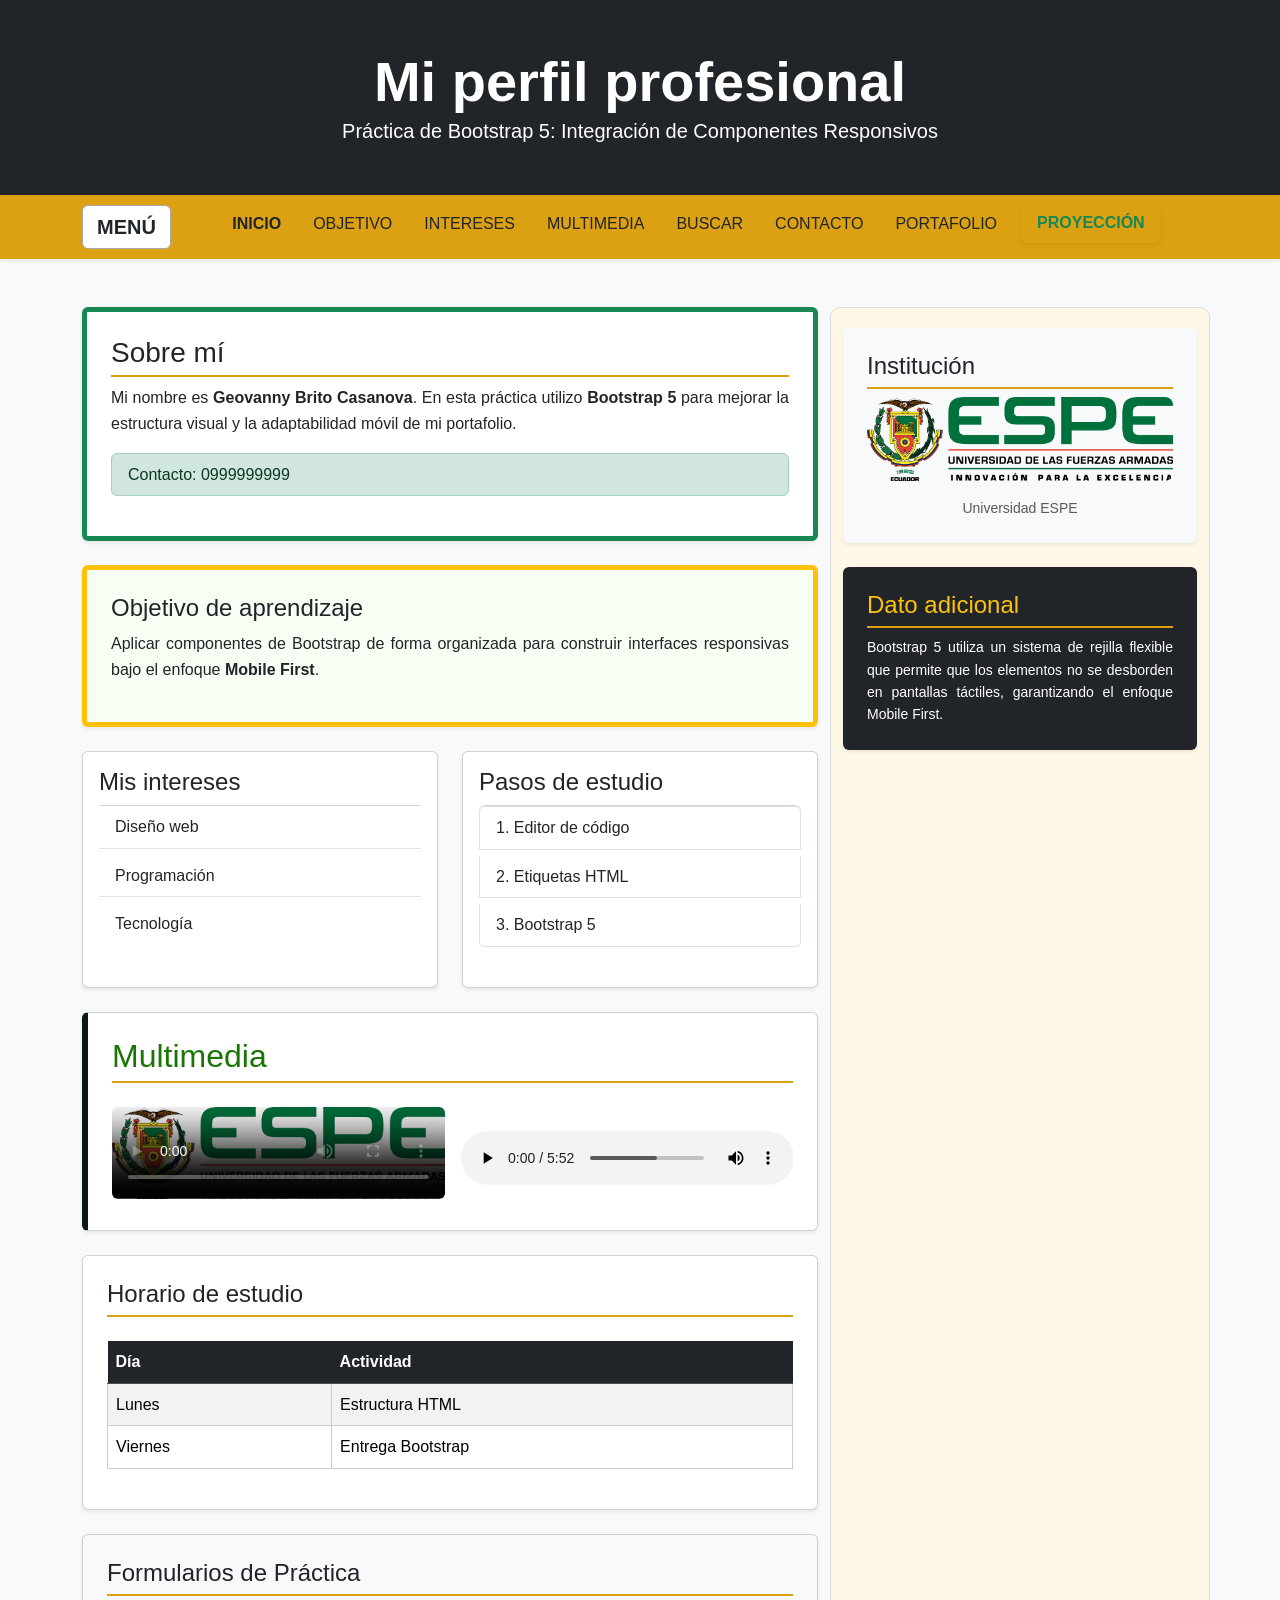
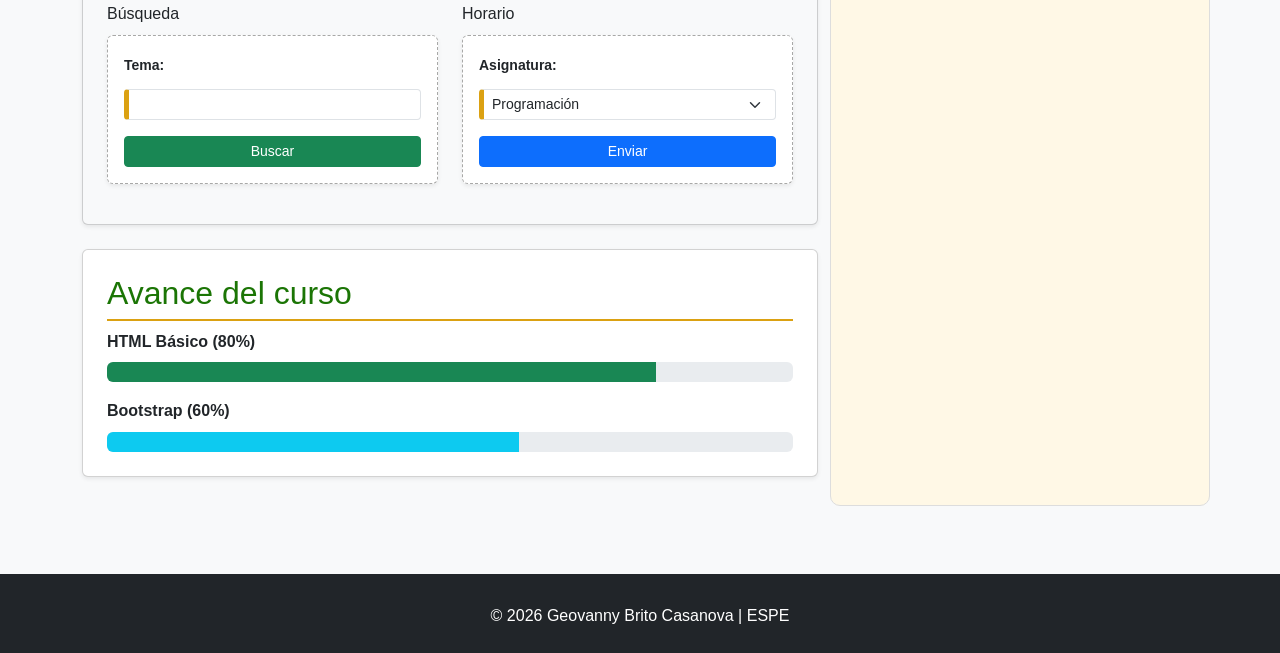
==== commit 5a36ff0b: "Version2Carrusel" ====
--- a/index.html
+++ b/index.html
@@ -14,9 +14,9 @@
     <link rel="stylesheet" href="css/index.css">
 </head>
 
-<body>
+<body class="bg-light">
 
-    <header class="bg-dark text-white text-center py-5">
+    <header class="bg-dark text-white text-center py-5 shadow">
         <div class="container">
             <h1 class="display-4 fw-bold">Mi perfil profesional</h1>
             <p class="lead">Práctica de Bootstrap 5: Integración de Componentes Responsivos</p>
@@ -38,7 +38,7 @@
                     <li class="nav-item"><a class="nav-link text-dark" href="pages/buscar.html">BUSCAR</a></li>
                     <li class="nav-item"><a class="nav-link text-dark" href="pages/cto/contacto.html">CONTACTO</a></li>
                     <li class="nav-item"><a class="nav-link text-dark" href="portafolio/portafolio.html">PORTAFOLIO</a></li>
-                    <li class="nav-item"><a class="nav-link btn btn-light text-success fw-bold px-3" href="pages/proyeccion.html">PROYECCIÓN</a></li>
+                    <li class="nav-item"><a class="nav-link btn btn-light text-success fw-bold px-3 shadow-sm" href="pages/proyeccion.html">PROYECCIÓN</a></li>
                 </ul>
             </div>
         </div>
@@ -112,6 +112,34 @@
                     </div>
                 </section>
 
+                <section class="card shadow-sm p-4 mb-4 bg-light">
+                    <h2 class="h4">Formularios de Práctica</h2>
+                    <div class="row">
+                        <div class="col-md-6 mb-3">
+                            <h5 class="h6">Búsqueda</h5>
+                            <form method="GET" action="pages/buscar.html" class="p-3 bg-white rounded shadow-sm">
+                                <div class="mb-2">
+                                    <label for="tema" class="form-label small fw-bold">Tema:</label>
+                                    <input type="text" id="tema" name="tema" class="form-control form-control-sm" required>
+                                </div>
+                                <button type="submit" class="btn btn-success btn-sm w-100 mt-2">Buscar</button>
+                            </form>
+                        </div>
+                        <div class="col-md-6">
+                            <h5 class="h6">Horario</h5>
+                            <form method="GET" action="pages/buscar.html" class="p-3 bg-white rounded shadow-sm">
+                                <div class="mb-2">
+                                    <label class="form-label small fw-bold">Asignatura:</label>
+                                    <select name="asignatura" class="form-select form-select-sm" required>
+                                        <option value="programacion">Programación</option>
+                                        <option value="redes">Redes</option>
+                                    </select>
+                                </div>
+                                <button type="submit" class="btn btn-primary btn-sm w-100 mt-2">Enviar</button>
+                            </form>
+                        </div>
+                    </div>
+                </section>
                 <section class="card shadow-sm p-4 mb-4">
                     <h2>Avance del curso</h2>
                     <div class="mb-3">
@@ -131,7 +159,7 @@
             </main>
 
             <aside class="col-lg-4">
-                <div class="card p-4 mb-4 shadow-sm bg-light">
+                <div class="card p-4 mb-4 shadow-sm bg-light border-0">
                     <h2 class="h4">Institución</h2>
                     <figure class="text-center">
                         <img src="img/espe/imagenEjemploEspe.png" alt="Logo ESPE" class="img-fluid mb-2">
@@ -139,9 +167,9 @@
                     </figure>
                 </div>
 
-                <div class="card p-4 shadow-sm bg-dark text-white">
+                <div class="card p-4 shadow-sm bg-dark text-white border-0">
                     <h2 class="h4 text-warning">Dato adicional</h2>
-                    <p class="small">Bootstrap permite que los elementos no se desborden en pantallas táctiles.</p>
+                    <p class="small mb-0">Bootstrap 5 utiliza un sistema de rejilla flexible que permite que los elementos no se desborden en pantallas táctiles, garantizando el enfoque Mobile First.</p>
                 </div>
             </aside>
 
